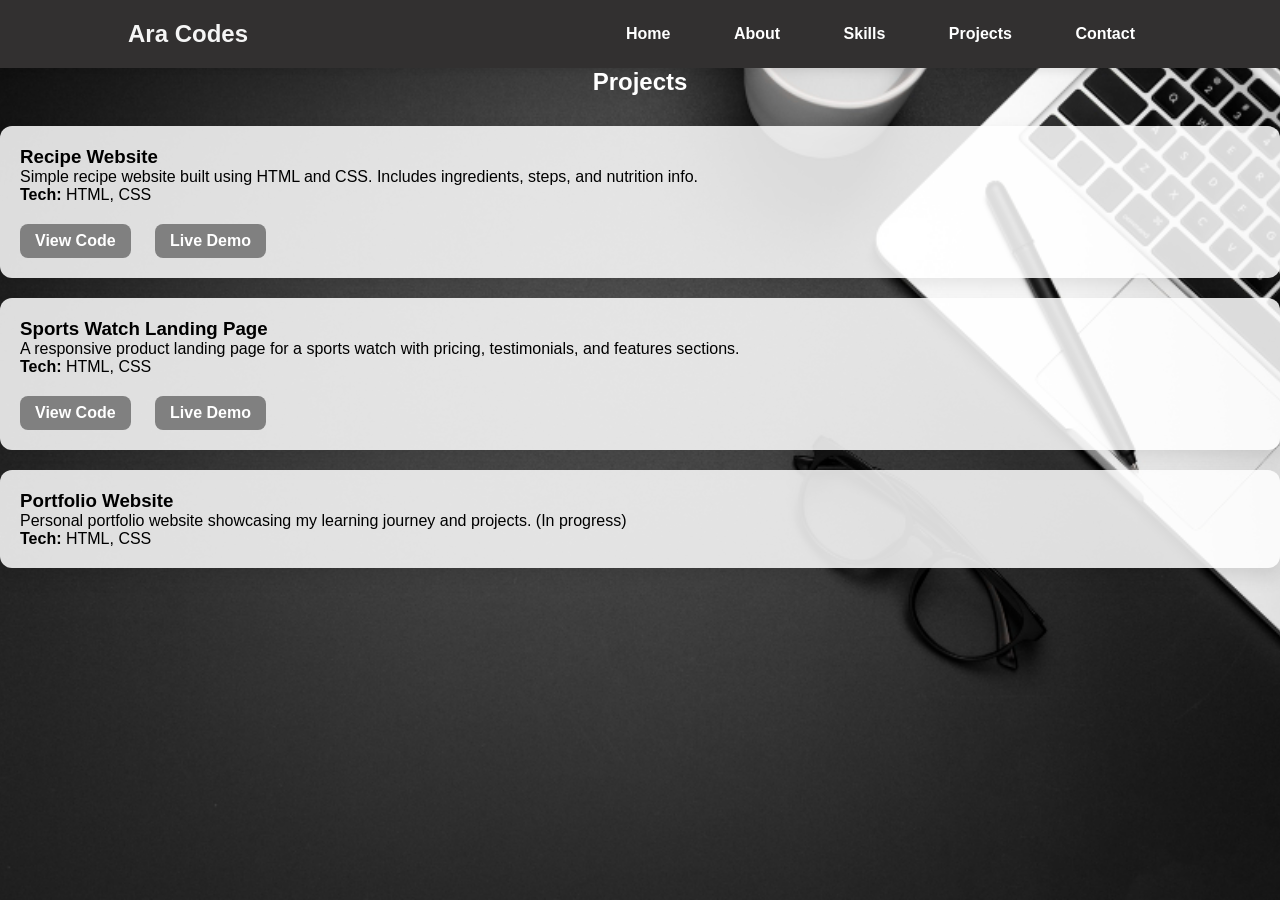
==== projects.html @ 62c29657 "portfolio project" ====
<!DOCTYPE html>

<html>
    <head>
        <title>Ara Codes</title>
        <link rel="stylesheet" href="pwp.css">
    </head>
    <body>
         <nav class="navbar">
             <h1>Ara Codes</h1>
                   <div class="links">
                    <a href="index.html">Home</a>
                    <a href="about.html">About</a>
                    <a href="skills.html">Skills</a>
                    <a href="projects.html">Projects</a>
                    <a href="contact.html">Contact</a>
                   </div>
        </nav>
        <section class="projects">
            <h2>Projects</h2>
                <div class="project">
                    <h3>Recipe Website</h3>
                    <p>Simple recipe website built using HTML and CSS. Includes ingredients, steps, and nutrition info.</p>
                    <p><strong>Tech:</strong> HTML, CSS</p>
                    <a href="https://github.com/araiz47/recipe-page-project.git" target="_blank">
                        View Code
                    </a>
                    <a href="https://araiz47.github.io/recipe-page-project/" target="_blank">
                        Live Demo
                    </a>
                </div>
                <div class="project">

                    <h3>Sports Watch Landing Page</h3>
                    <p>A responsive product landing page for a sports watch with pricing, testimonials, and features sections.</p>
                    <p><strong>Tech:</strong> HTML, CSS</p>
                    <a href="https://github.com/araiz47/product-landing-page-project.git" target="_blank">
                        View Code
                    </a>
                    <a href="https://araiz47.github.io/product-landing-page-project/" target="_blank">
                        Live Demo
                    </a>

                </div>

                <div class="project">

                    <h3>Portfolio Website</h3>
                    <p>Personal portfolio website showcasing my learning journey and projects. (In progress)</p>
                    <p><strong>Tech:</strong> HTML, CSS</p>

                </div>
        </section>
        
    </body>
</html>
---- pwp.css ----
*{
    margin: 0;
    padding: 0;
    box-sizing: border-box;
}

body{
    font-family: 'Segoe UI',sans-serif;
    background-image: url(images/back.jpg);
    background-size: cover;
    background-position: center;
    background-repeat: no-repeat;
    background-attachment: fixed;
    margin: 0;

}

.navbar{
    display: flex;
    justify-content: space-between;
    align-items: center;
    padding: 20px 10%;
    background-color: rgb(50, 48, 48);
    box-shadow: 0px 2px 10px rgba(0, 0, 0, 0.1);
}

.navbar h1{
    text-decoration: none;
    color: whitesmoke;
}

.navbar h1:hover{
    color: #4f46e5;
    transition: 0.3s;
}

.links a{
    text-decoration: none;
    padding: 8px 15px;
    border: 2px solid transparent;
    margin-left:  25px;
    font-weight: 600;
    transition: 0.3s;
    color: white;
    border-radius: 8px;
    
}

.links a:hover{
    background-color: aliceblue;
    transition: 0.3s;
    border-color:  grey;
    color: grey;
}

.hero{
    min-height: 80vh;
    display: flex;
    flex-direction: row;
    justify-content: center;
    align-items: center;
    text-align: center;
    padding: 0 10%;
    gap: 40px;
    
}

.hero-text{
    flex: 1;
}

.hero h1{
    font-size: 4rem;
    margin-bottom: 20px;
}

.hero p{
    font-size: 1.2rem;
    max-width: 700px;
    margin-bottom: 30px;

}

.hero-image{
    flex: 1;
    display: flex;
    justify-content: center;
}

.hero-image img{
    width: 300px;
    height: 300px;
    object-fit: cover;
    border-radius: 50%;
    border: 4px solid grey;
}

.hero-image img{
    box-shadow: 0 10px 25px rgba(0,0,0,0.2);
}

.hero button{
    padding: 12px 28px;
    border: none;
    border-radius: 8px;
    background-color: grey;
    color: white;
    font-size: 1rem;
    cursor: pointer;
    transition: 0.3s;
    text-decoration: none;
}

.hero-text a{
    text-decoration: none;
    color: white;
}

.hero-text p{
    color: white;
}

.about-me,.goals,.personal-note{
    margin: 40px 10%;
    padding: 10px;
    background: rgba(255,255,255,0.85);
    border-radius: 12px;
    box-shadow: 0 8px 20px rgba(0, 0, 0, 0.1);
    transition: 0.3s;
}

.about-me:hover,.goals:hover,.personal-note:hover{
    transform: translateY(-5px);
    box-shadow: 0 8px 20px rgba(0,0,0,0.1);
}

.about-me h2,.goals h2,.personal-note h2{
    color: black;
    margin-bottom: 10px;
}

.about-me p,.goals p,.personal-note p{
    line-height: 1.6;
    font-size: 1rem;
    color: #333;
    font-family: 'Segoe UI', Tahoma, Geneva, Verdana, sans-serif;
}

.skills{
    padding: 60px 10%;
}

.skills h2{
    text-align: center;
    margin-bottom: 30px;
    color: white;
}

.skills h3{
    color: white;
}

.skills ul{
    list-style: none;
    padding: 0;
    display: grid;
    grid-template-rows: repeat(auto-fit,minmax(10px,1fr));
    gap: 20px;
    margin: 0;

}

.skills li{
    background: rgba(255, 255, 255, 0.85);
    padding: 10px 12px;
    border-radius: 12px;
    box-shadow: 0 8px 20px rgba(0, 0, 0, 0.1);
    font-weight: 600;
    text-align: center;
    transition: 0.3s;
    width: 100%;
}

.project{
    padding: 60px 10%;
}

.projects h2{
    text-align: center;
    margin-bottom: 30px;
    color: white;
    width: 100%;
}

.project{
    background: rgba(255, 255, 255, 0.85);
    padding: 20px;
    margin-bottom: 20px;
    border-radius: 12px;
    box-shadow: 0 8px 20px rgba(0, 0, 0, 0.1);
    transition: 0.3s;
}

.project:hover{
    transform: translateY(-5px)
}

.project a{
    display: inline-block;
    margin-top: 20px;
    margin-right: 20px;
    padding: 8px 15px;
    text-decoration: none;
    border-radius: 8px;
    font-weight: 600;
    background: grey;
    color: white;
}

.contact{
    padding: 60px 10%;
}

.contact h2{
    text-align: center;
    color: white;
    margin-bottom: 20px;
}

.contact-item{
    background: rgba(255, 255, 255, 0.85);
    padding: 20px;
    margin-bottom: 20px;
    border-radius: 12px;
    box-shadow: 0 8px 20px rgba(0, 0, 0, 0.1);
    transition: 0.3s;
    line-height: 1.8;
}

.contact-item a{
    text-decoration: none;
    color: black;
}

.contact-item:hover{
    transform: translateY(-5px);
    transition: 0.3s;
}
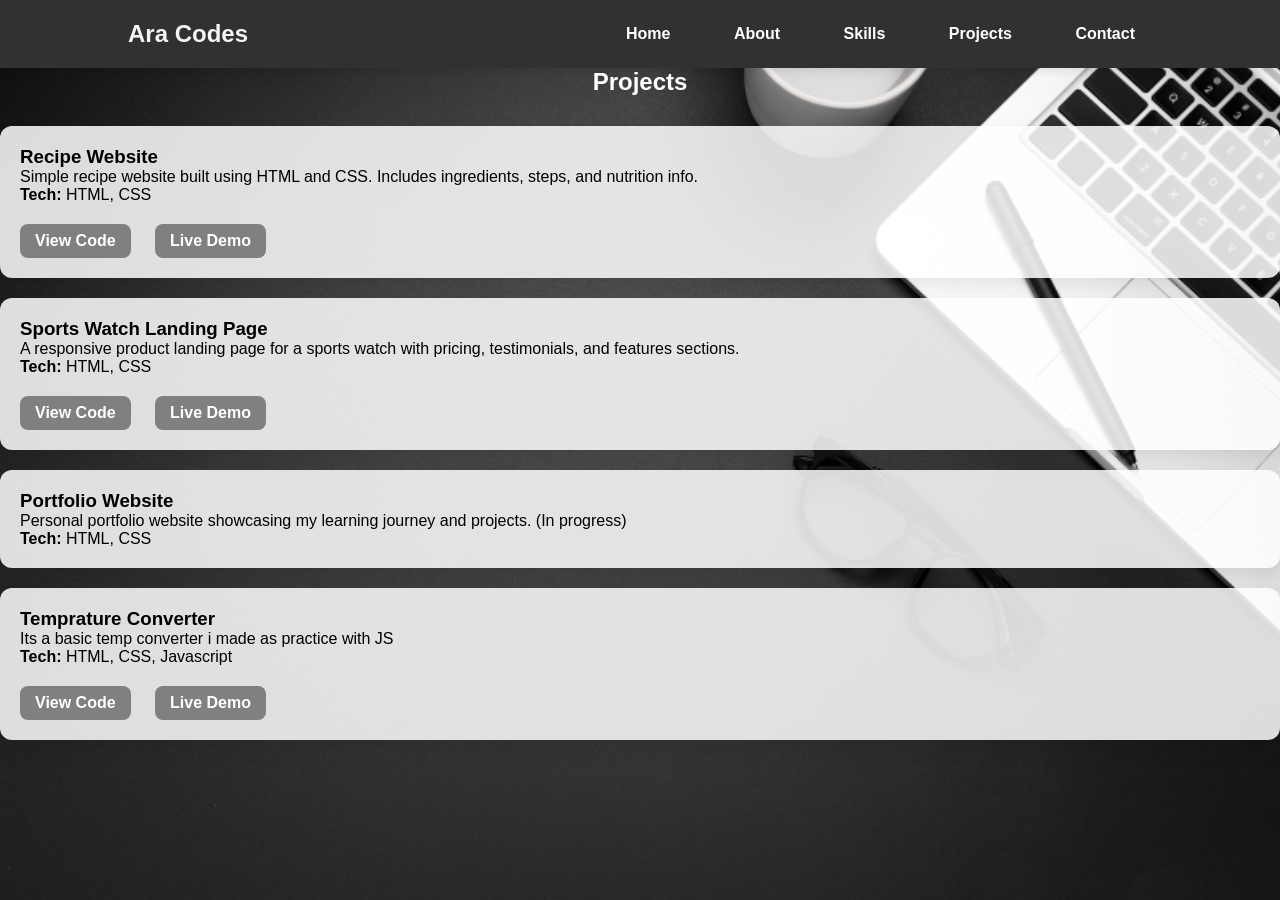
==== commit 8208238a: "added a new small project" ====
--- a/projects.html
+++ b/projects.html
@@ -50,6 +50,13 @@
                     <p><strong>Tech:</strong> HTML, CSS</p>
 
                 </div>
+                <div class="project">
+                    <h3>Temprature Converter</h3>
+                    <p>Its a basic temp converter i made as practice with JS</p>
+                    <p><strong>Tech:</strong> HTML, CSS, Javascript</p>
+                    <a href="https://github.com/araiz47/Javascript-projects.git">View Code</a>
+                    <a href="https://araiz47.github.io/Javascript-projects/">Live Demo</a>
+                </div>
         </section>
         
     </body>
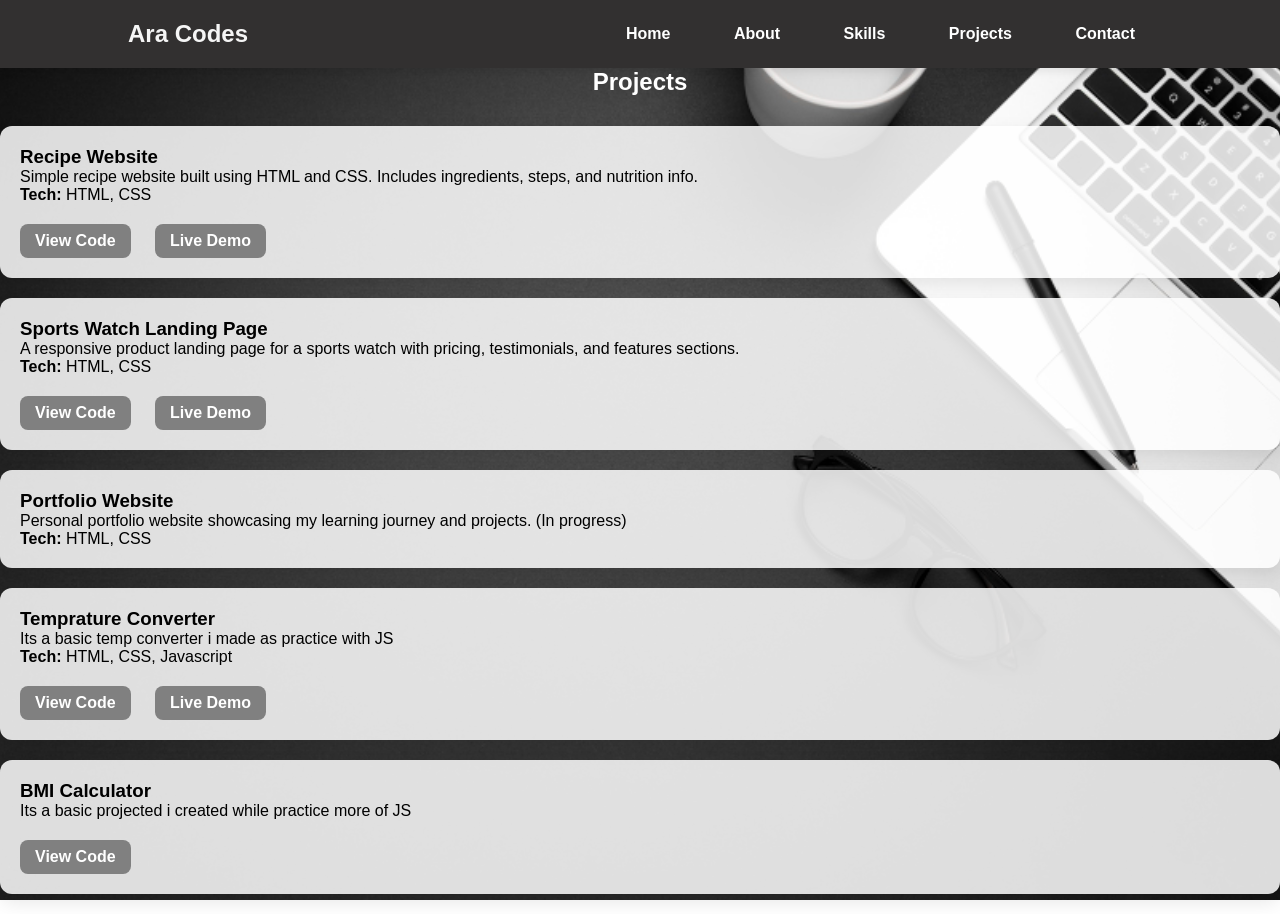
==== commit 76721f0c: "added a new project" ====
--- a/projects.html
+++ b/projects.html
@@ -57,6 +57,11 @@
                     <a href="https://github.com/araiz47/Javascript-projects.git">View Code</a>
                     <a href="https://araiz47.github.io/Javascript-projects/">Live Demo</a>
                 </div>
+                <div class="project">
+                    <h3>BMI Calculator</h3>
+                    <p>Its a basic projected i created while practice more of JS</p>
+                    <a href="https://github.com/araiz47/Javascript-projects.git">View Code</a>
+                </div>
         </section>
         
     </body>
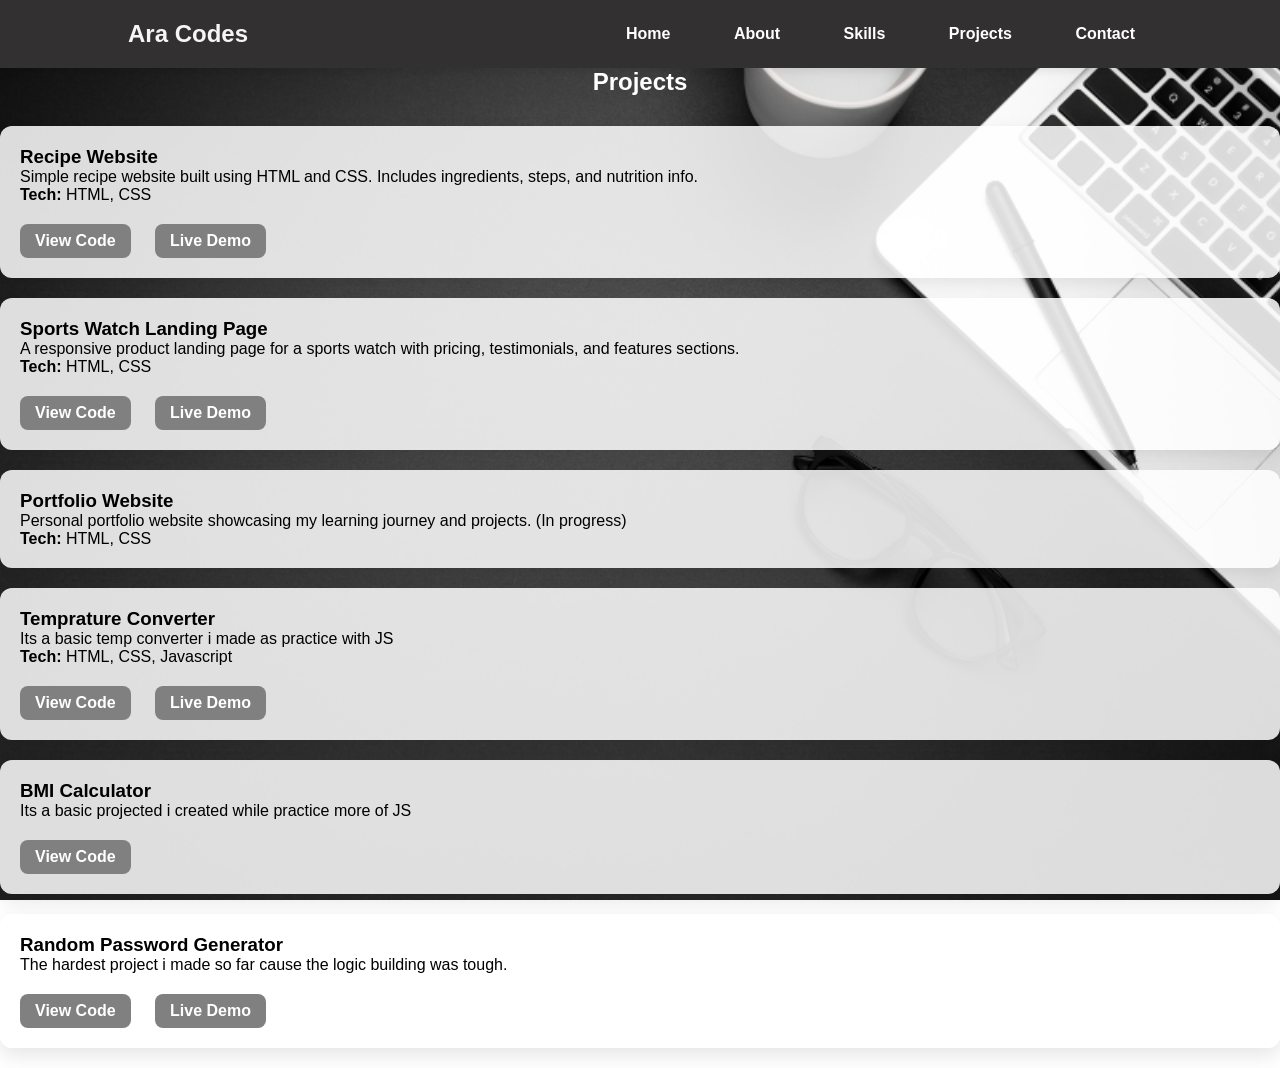
==== commit e3b53ea4: "added a new project" ====
--- a/projects.html
+++ b/projects.html
@@ -62,6 +62,12 @@
                     <p>Its a basic projected i created while practice more of JS</p>
                     <a href="https://github.com/araiz47/Javascript-projects.git">View Code</a>
                 </div>
+                <div class="project">
+                    <h3>Random Password Generator</h3>
+                    <p>The hardest project i made so far cause the logic building was tough.</p>
+                    <a href="https://github.com/araiz47/random-password-generator.git">View Code</a>
+                    <a href="https://araiz47.github.io/random-password-generator/">Live Demo</a>
+                </div>
         </section>
         
     </body>
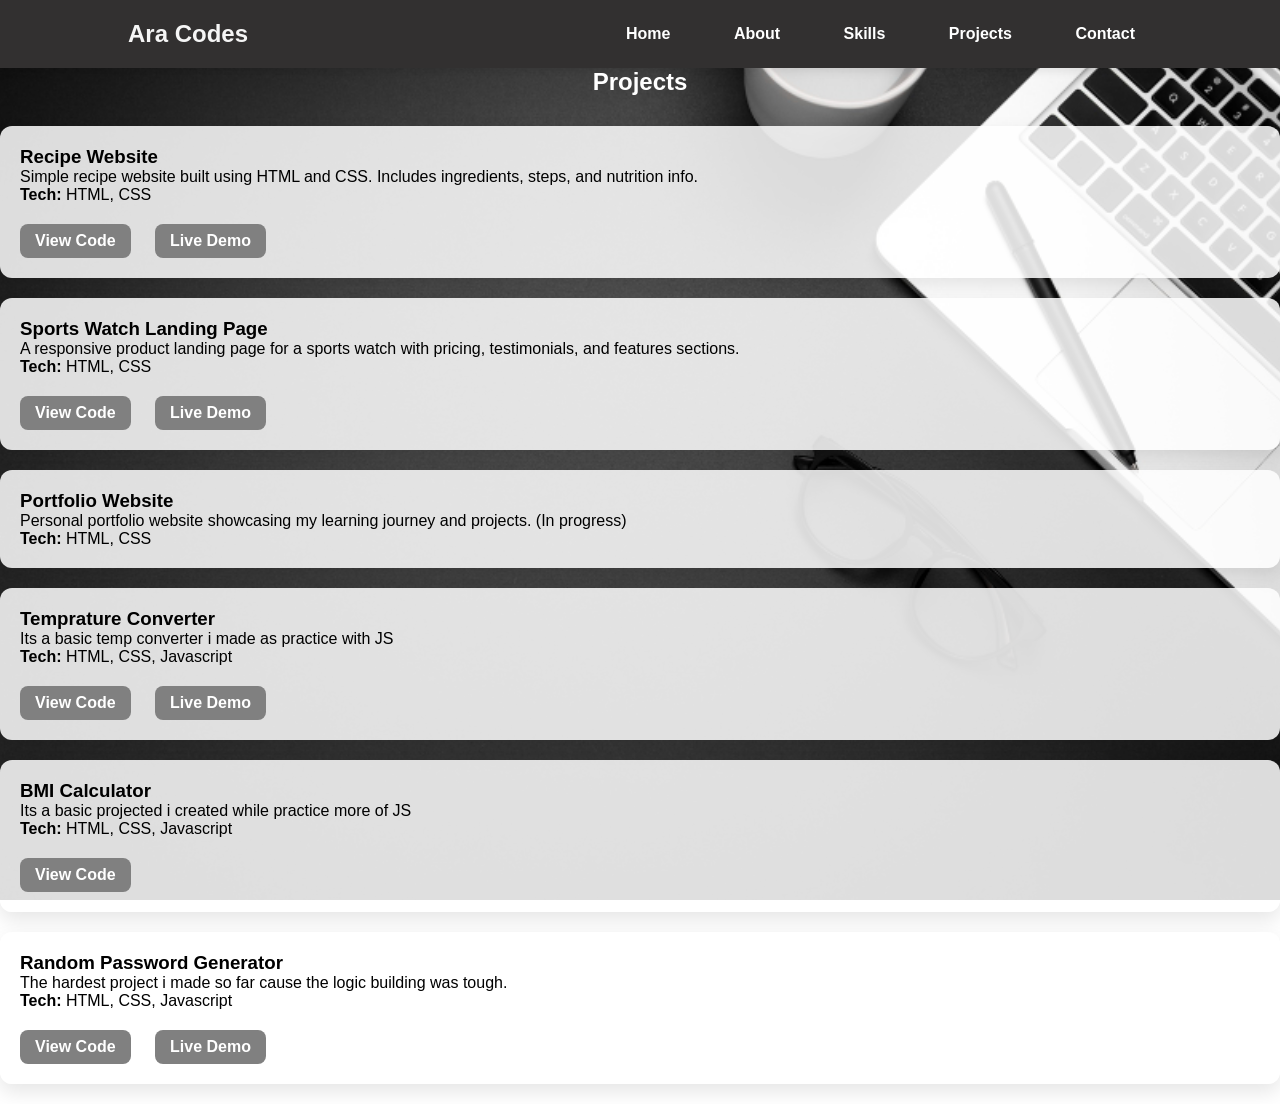
==== commit acc58c4a: "improved the project desc" ====
--- a/projects.html
+++ b/projects.html
@@ -60,11 +60,13 @@
                 <div class="project">
                     <h3>BMI Calculator</h3>
                     <p>Its a basic projected i created while practice more of JS</p>
+                    <p><strong>Tech:</strong> HTML, CSS, Javascript</p>
                     <a href="https://github.com/araiz47/Javascript-projects.git">View Code</a>
                 </div>
                 <div class="project">
                     <h3>Random Password Generator</h3>
                     <p>The hardest project i made so far cause the logic building was tough.</p>
+                    <p><strong>Tech:</strong> HTML, CSS, Javascript</p>
                     <a href="https://github.com/araiz47/random-password-generator.git">View Code</a>
                     <a href="https://araiz47.github.io/random-password-generator/">Live Demo</a>
                 </div>
